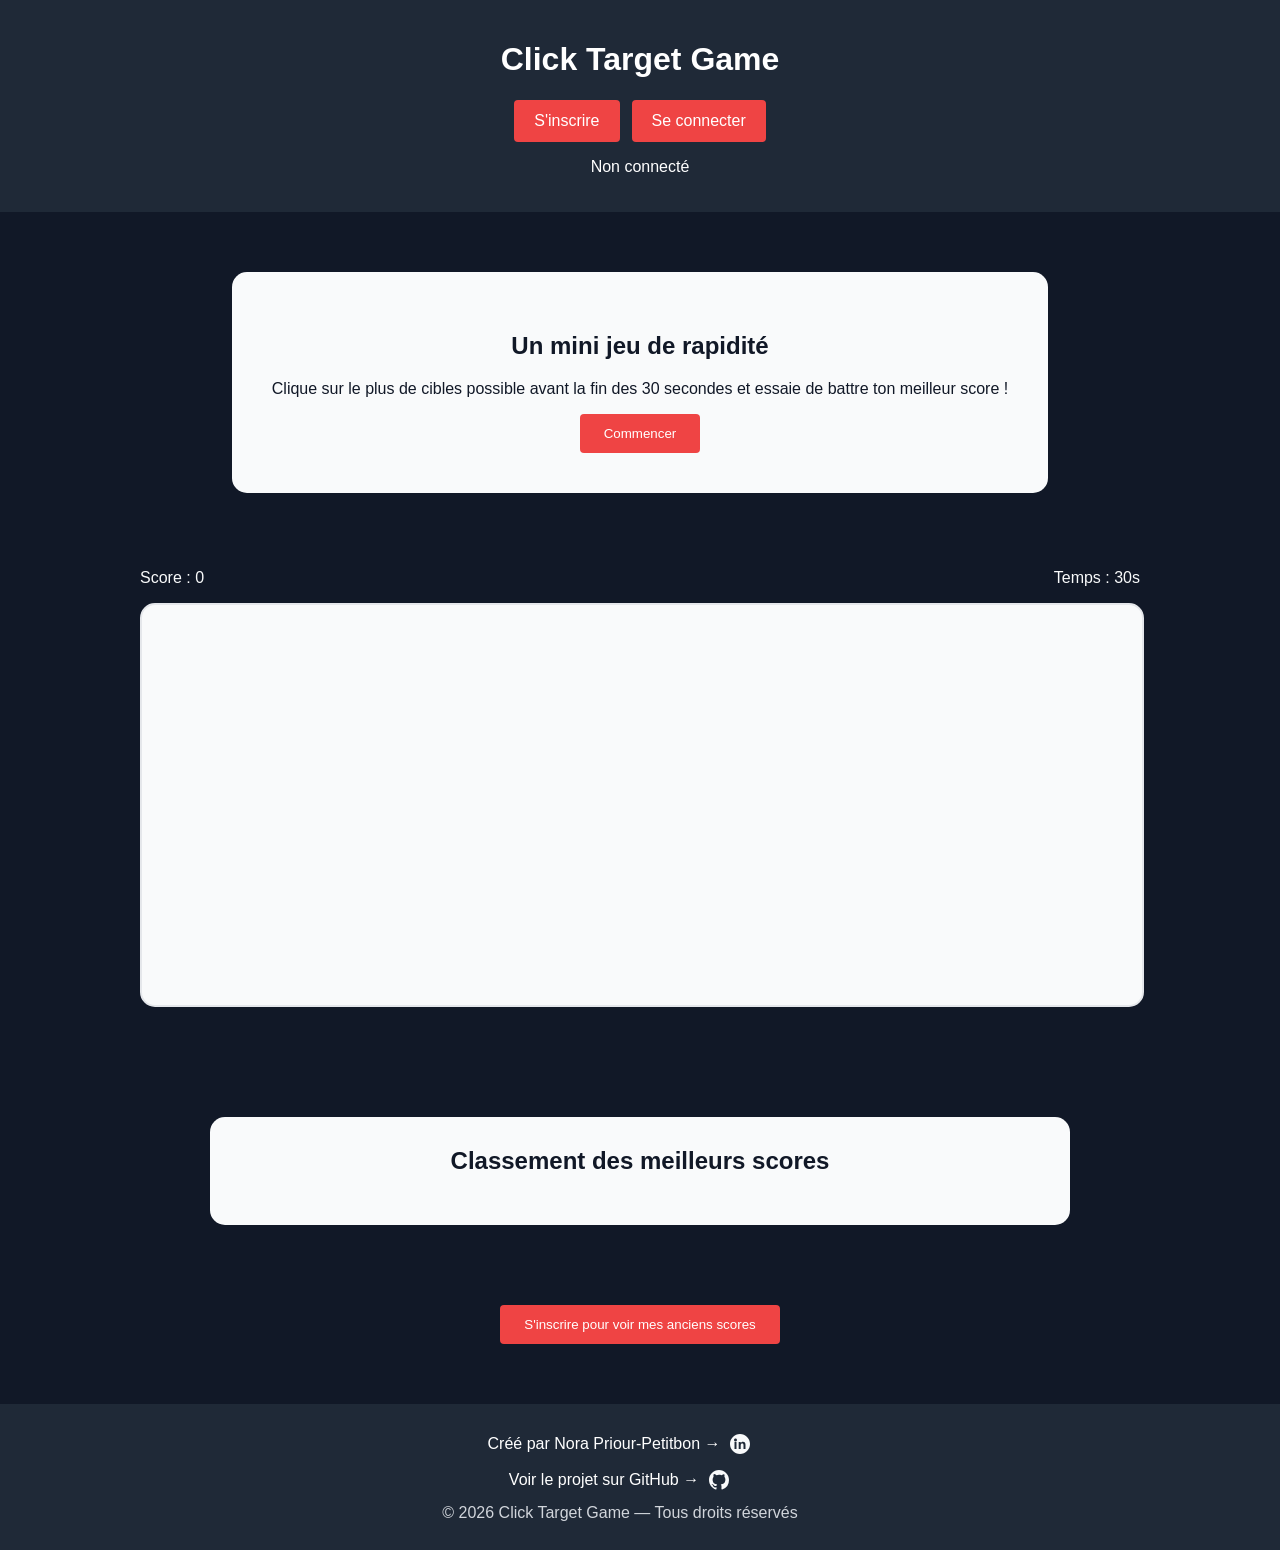
==== backend/src/main/resources/static/index.html @ 3c2b0c58 "feat: serve frontend from spring boot" ====
<!DOCTYPE html>
<html lang="fr">

<head>
    <meta charset="UTF-8">
    <meta name="viewport" content="width=device-width, initial-scale=1.0">
    <link rel="stylesheet" href="style.css">
    <title>Click Target Game</title>
</head>

<body>
    <header>
        <h1>Click Target Game</h1>
        <div class="auth-links">
            <a id="register-link" href="register.html" class="btn">S'inscrire</a>
            <a id="login-link" href="login.html" class="btn">Se connecter</a>
        </div>
        <p id="user-status"></p>
        <button id="logout-btn" type="button">Se déconnecter</button>
    </header>

    <main>
        <section class="hero">
            <h2>Un mini jeu de rapidité</h2>
            <p>Clique sur le plus de cibles possible avant la fin des 30 secondes et essaie de battre ton meilleur score !</p>
            <button id="start-btn" type="button">Commencer</button>
        </section>

        <section class="game">
            <div class="game-info">
                <p>Score : <span id="score">0</span></p>
                <p>Temps : <span id="timer">30</span>s</p>
            </div>
            <div class="game-area">
            </div>
        </section>

        <section class="leaderboard">
            <h2>Classement des meilleurs scores</h2>
            <ul id="leaderboard-list"></ul>
        </section>

        <section class="history">
            <h2 id="history-title"></h2>
            <button id="history-btn" type="button"></button>
            <ul id="score-history"></ul>
        </section>
    </main>

    <footer class="footer">
        <div class="footer-links">
            <div class="footer-link">
                <span class="footer-link-text">Créé par Nora Priour-Petitbon →</span>
                <a href="https://www.linkedin.com/in/nora-priour-petitbon" target="_blank" rel="noopener noreferrer"
                    aria-label="Profil LinkedIn de Nora Priour-Petitbon">
                    <svg height="24" width="24" viewBox="0 0 24 24" fill="currentColor"
                        xmlns="http://www.w3.org/2000/svg">
                        <path
                            d="M12 2C6.48 2 2 6.48 2 12s4.48 10 10 10 10-4.48 10-10S17.52 2 12 2zm-3.5 15h-2v-7h2v7zM7.5 9.5c-.83 0-1.5-.67-1.5-1.5S6.67 6.5 7.5 6.5 9 7.17 9 8s-.67 1.5-1.5 1.5zM17.5 17h-2v-3.8c0-.9-.3-1.6-1.3-1.6-.9 0-1.5.7-1.5 1.6V17h-2V10h2v1c.4-.6 1.2-1.3 2.3-1.3 1.7 0 2.5 1.1 2.5 3V17z" />
                    </svg>
                </a>
            </div>

            <div class="footer-link">
                <span class="footer-link-text">Voir le projet sur GitHub →</span>
                <a href="https://github.com/NoraPriour/click-target-game" target="_blank" rel="noopener noreferrer"
                    aria-label="Dépôt GitHub Click Target Game">
                    <svg height="24" width="24" viewBox="0 0 24 24" fill="currentColor"
                        xmlns="http://www.w3.org/2000/svg">
                        <path
                            d="M12 2C6.477 2 2 6.477 2 12c0 4.418 2.865 8.166 6.839 9.489.5.092.682-.217.682-.483 0-.237-.009-.868-.014-1.703-2.782.603-3.369-1.342-3.369-1.342-.455-1.158-1.11-1.466-1.11-1.466-.908-.62.069-.607.069-.607 1.004.07 1.532 1.031 1.532 1.031.892 1.529 2.341 1.087 2.91.831.091-.647.35-1.087.636-1.337-2.22-.253-4.555-1.11-4.555-4.938 0-1.091.39-1.984 1.029-2.682-.103-.253-.446-1.27.098-2.647 0 0 .84-.269 2.75 1.025A9.564 9.564 0 0 1 12 6.844c.85.004 1.705.115 2.504.337 1.909-1.294 2.748-1.025 2.748-1.025.546 1.377.202 2.394.1 2.647.64.698 1.028 1.591 1.028 2.682 0 3.838-2.338 4.683-4.566 4.931.359.309.678.92.678 1.855 0 1.337-.012 2.415-.012 2.743 0 .268.18.579.688.481A10.001 10.001 0 0 0 22 12c0-5.523-4.477-10-10-10z" />
                    </svg>
                </a>
            </div>
        </div>

        <p>&copy; 2026 Click Target Game — Tous droits réservés</p>
    </footer>
    <script src="script.js" defer></script>
</body>

</html>
---- backend/src/main/resources/static/style.css ----
body {
    display: flex;
    flex-direction: column;
    font-family: Arial, sans-serif;
    margin: 0;
    padding: 0;
    background-color: #111827;
    color: #f9fafb;
    justify-content: center;
}

header {
    background-color: #1f2937;
    color: white;
    padding: 20px;
    text-align: center;
}

.auth-links {
    display: flex;
    justify-content: center;
    gap: 12px;
    margin-top: 20px;
}

.auth-links a {
    background-color: #ef4444;
    color: white;
    text-decoration: none;
    padding: 12px 20px;
    border-radius: 4px;
}

.auth-links a:hover {
    background-color: #dc2626;
}

main {
    width: 100%;
    max-width: 1000px;
    margin: 0 auto;
    padding: 60px 20px;
    display: flex;
    flex-direction: column;
    gap: 60px;
}

.hero {
    background-color: #f9fafb;
    color: #111827;
    padding: 40px;
    text-align: center;
    max-width: 800px;
    margin: 0 auto;
    border-radius: 15px;
}

button {
    background-color: #ef4444;
    color: white;
    border: none;
    padding: 12px 24px;
    cursor: pointer;
    border-radius: 4px;
}

button:hover {
    background-color: #dc2626;
}

.game {
    max-width: 1000px;
    margin: 0 auto 50px;
    width: 100%;
}

.game-info {
    display: flex;
    justify-content: space-between;
}

.game-area {
    display: flex;
    width: 100%;
    height: 400px;
    background-color: #f9fafb;
    border-radius: 15px;
    border: 2px solid #e5e7eb;
    position: relative;
}

.game-over {
    justify-content: center;
    align-items: center;
    background-color: rgba(0, 0, 0, 0.2);
    color: white;
}

.game-over h2 {
    font-size: 30px;
}

#target {
    width: 60px;
    height: 60px;
    border-radius: 50%;
    position: absolute;
    top: 50%;
    left: 50%;
    border: 3px solid #111827;
    background:
        radial-gradient(circle, #111827 0 8px, transparent 9px),
        radial-gradient(circle, #f9fafb 0 18px, transparent 19px),
        radial-gradient(circle, #ef4444 0 30px);
    box-shadow: 0 6px 16px rgba(0, 0, 0, 0.25);
    transition: transform 0.1s ease, box-shadow 0.1s ease;
}

#target:hover {
    transform: scale(1.08);
}

.footer {
    background-color: #1f2937;
    color: white;
    padding: 28px 20px;
    text-align: center;
    margin-top: auto;
    width: 100%;
    align-self: flex-end;
    display: flex;
    flex-direction: column;
    align-items: center;
    gap: 12px;
}

.footer-links {
    display: flex;
    flex-direction: column;
    justify-content: center;
    align-items: center;
    gap: 12px;
}

.footer-link {
    display: flex;
    align-items: center;
    gap: 8px;
}

.footer-link a {
    color: #f9fafb;
    display: flex;
}

.footer-link a:hover {
    color: #ef4444;
}

.footer p {
    margin: 0;
    color: #d1d5db;
}

.auth-page {
    min-height: 80vh;
    display: flex;
    justify-content: center;
    align-items: center;
}

.auth-card {
    background-color: #f9fafb;
    color: #111827;
    padding: 40px;
    border-radius: 15px;
    width: 100%;
    max-width: 400px;
    text-align: center;
}

.auth-card form {
    display: flex;
    flex-direction: column;
    gap: 12px;
}

.auth-card input {
    padding: 12px;
    border: 1px solid #d1d5db;
    border-radius: 4px;
}

.success {
    color: #16a34a;
}

.error {
    color: #dc2626;
}

.leaderboard {
    background-color: #f9fafb;
    color: #111827;
    max-width: 800px;
    margin: 0 auto;
    width: 100%;
    padding: 30px;
    border-radius: 15px;
    text-align: center;
}

.history {
    max-width: 800px;
    margin: 0 auto;
    width: 100%;
    text-align: center;
}

.history.is-open {
    background-color: #f9fafb;
    color: #111827;
    padding: 30px;
    border-radius: 15px;
}

.leaderboard h2,
.history h2 {
    margin-top: 0;
    margin-bottom: 20px;
}

.leaderboard ul,
.history ul {
    list-style: none;
    padding: 0;
    margin: 0;
}

.leaderboard li,
.history li {
    background-color: #e5e7eb;
    margin-bottom: 10px;
    padding: 12px;
    border-radius: 4px;
}

.score-row {
    display: flex;
    justify-content: space-between;
    align-items: center;
    gap: 16px;
}

.score-row span {
    flex: 1;
}

.score-row span:first-child {
    text-align: left;
}

.score-row span:nth-child(2) {
    text-align: center;
    font-weight: bold;
}

.score-row span:last-child {
    text-align: right;
}

.countdown {
    margin: auto;
    font-size: 80px;
    font-weight: bold;
    color: #ef4444;
}

.game-over-content {
    margin: auto;
    text-align: center;
}
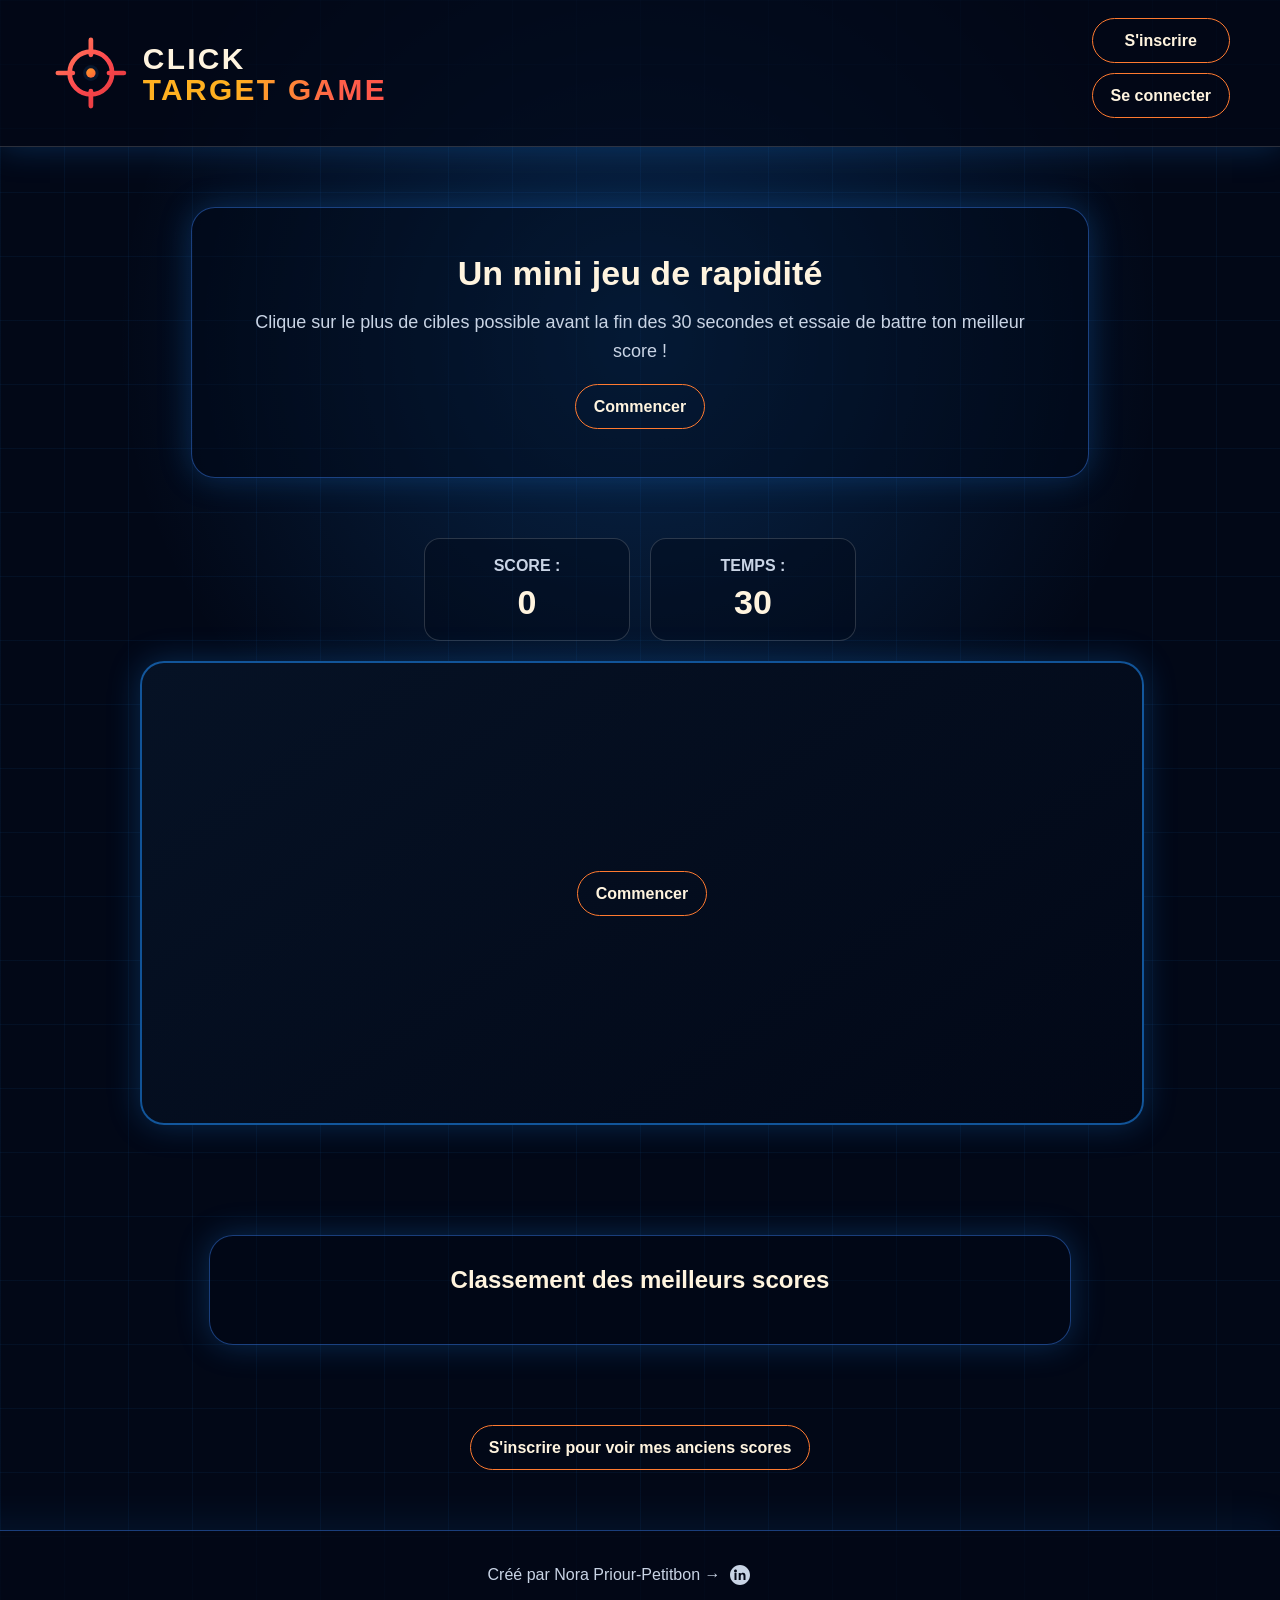
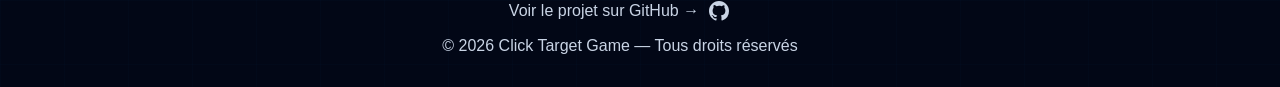
==== commit fb27a69b: "style: refresh game interface" ====
--- a/backend/src/main/resources/static/index.html
+++ b/backend/src/main/resources/static/index.html
@@ -10,28 +10,38 @@
 
 <body>
     <header>
-        <h1>Click Target Game</h1>
-        <div class="auth-links">
-            <a id="register-link" href="register.html" class="btn">S'inscrire</a>
-            <a id="login-link" href="login.html" class="btn">Se connecter</a>
+        <div class="header-content">
+            <h1 class="site-title">
+                <img class="title-logo" src="assets/title-logo.svg" alt="Click Target Game">
+            </h1>
+            <div class="header-actions">
+                <div class="auth-links">
+                    <a id="register-link" href="register.html" class="button">S'inscrire</a>
+                    <a id="login-link" href="login.html" class="button">Se connecter</a>
+                </div>
+                <div class="session-actions">
+                    <p id="user-status"></p>
+                    <button id="logout-button" type="button">Se déconnecter</button>
+                </div>
+            </div>
         </div>
-        <p id="user-status"></p>
-        <button id="logout-btn" type="button">Se déconnecter</button>
     </header>
 
     <main>
         <section class="hero">
             <h2>Un mini jeu de rapidité</h2>
-            <p>Clique sur le plus de cibles possible avant la fin des 30 secondes et essaie de battre ton meilleur score !</p>
-            <button id="start-btn" type="button">Commencer</button>
+            <p>Clique sur le plus de cibles possible avant la fin des 30 secondes et essaie de battre ton meilleur score
+                !</p>
+            <button id="start-button" type="button">Commencer</button>
         </section>
 
         <section class="game">
             <div class="game-info">
                 <p>Score : <span id="score">0</span></p>
-                <p>Temps : <span id="timer">30</span>s</p>
+                <p>Temps : <span id="timer">30</span></p>
             </div>
             <div class="game-area">
+                <button id="game-area-start-button" type="button">Commencer</button>
             </div>
         </section>
 
@@ -41,8 +51,15 @@
         </section>
 
         <section class="history">
+            <div class="history-sort">
+                <label for="history-sort">Trier par :</label>
+                <select id="history-sort">
+                    <option value="date">Date</option>
+                    <option value="score">Meilleur score</option>
+                </select>
+            </div>
             <h2 id="history-title"></h2>
-            <button id="history-btn" type="button"></button>
+            <button id="history-button" type="button"></button>
             <ul id="score-history"></ul>
         </section>
     </main>
@@ -76,7 +93,8 @@
 
         <p>&copy; 2026 Click Target Game — Tous droits réservés</p>
     </footer>
+    <script src="csrf.js" defer></script>
     <script src="script.js" defer></script>
 </body>
 
-</html>
+</html>
--- a/backend/src/main/resources/static/style.css
+++ b/backend/src/main/resources/static/style.css
@@ -1,38 +1,120 @@
+:root {
+    --color-bg: #020817;
+    --color-surface: #07162c;
+    --color-surface-light: #0b2242;
+    --color-border: rgba(59, 130, 246, 0.45);
+    --color-border-warm: rgba(255, 122, 48, 0.75);
+    --color-text: #fff4df;
+    --color-muted: #c9d4e5;
+    --color-blue: #1e90ff;
+    --color-orange-light: #ff890c;
+    --color-orange: #ff7a30;
+    --color-red: #ff3f46;
+    --color-red-dark: #851010;
+    --shadow-blue: 0 0 32px rgba(30, 144, 255, 0.25);
+    --shadow-orange: 0 0 32px rgba(255, 91, 48, 0.35);
+    --radius-lg: 24px;
+    --radius-md: 16px;
+    --radius-sm: 12px;
+}
+
 body {
     display: flex;
     flex-direction: column;
+    min-height: 100vh;
     font-family: Arial, sans-serif;
     margin: 0;
     padding: 0;
-    background-color: #111827;
-    color: #f9fafb;
-    justify-content: center;
+    color: var(--color-text);
+    background:
+        linear-gradient(rgba(30, 144, 255, 0.06) 1px, transparent 1px),
+        linear-gradient(90deg, rgba(30, 144, 255, 0.06) 1px, transparent 1px),
+        radial-gradient(circle at 50% 20%, rgba(30, 144, 255, 0.22), transparent 35%),
+        var(--color-bg);
+    background-size: 64px 64px, 64px 64px, auto, auto;
+}
+
+button,
+.button {
+    font-family: inherit;
+    font-size: 16px;
+    line-height: 1.2;
+    color: var(--color-text);
+    background: transparent;
+    text-decoration: none;
+    padding: 12px 18px;
+    border-radius: 999px;
+    border: 1px solid var(--color-orange);
+    font-weight: 700;
+    box-shadow: none;
+    text-transform: none;
+    letter-spacing: normal;
+    text-align: center;
+    cursor: pointer;
+    transition: color 0.15s ease, border-color 0.15s ease, background 0.15s ease;
+}
+
+button:hover,
+.button:hover {
+    color: var(--color-orange);
+    border-color: var(--color-border-warm);
+    background: rgba(255, 122, 48, 0.08);
+}
+
+#logout-button {
+    display: none;
 }
 
 header {
-    background-color: #1f2937;
-    color: white;
-    padding: 20px;
-    text-align: center;
-}
-
-.auth-links {
-    display: flex;
-    justify-content: center;
-    gap: 12px;
-    margin-top: 20px;
-}
-
-.auth-links a {
-    background-color: #ef4444;
-    color: white;
-    text-decoration: none;
-    padding: 12px 20px;
-    border-radius: 4px;
-}
-
-.auth-links a:hover {
-    background-color: #dc2626;
+    width: 100%;
+    background-color: rgba(2, 8, 23, 0.72);
+    color: var(--color-text);
+    border-bottom: 1px solid rgba(255, 255, 255, 0.16);
+    box-shadow: var(--shadow-blue);
+}
+
+.header-content {
+    width: min(1180px, calc(100% - 40px));
+    margin: 0 auto;
+    padding: 18px 0;
+    display: grid;
+    grid-template-columns: auto auto;
+    justify-content: space-between;
+    align-items: center;
+    gap: 24px;
+}
+
+.site-title {
+    margin: 0;
+}
+
+.title-logo {
+    display: block;
+    width: min(440px, 55vw);
+    height: auto;
+}
+
+.header-actions {
+    justify-self: end;
+    display: flex;
+    flex-direction: column;
+    align-items: stretch;
+    gap: 10px;
+}
+
+.auth-links,
+.session-actions {
+    display: flex;
+    flex-direction: column;
+    align-items: stretch;
+    gap: 10px;
+}
+
+#user-status {
+    margin: 0;
+    color: var(--color-muted);
+    font-weight: 700;
+    text-align: center;
 }
 
 main {
@@ -46,26 +128,29 @@
 }
 
 .hero {
-    background-color: #f9fafb;
-    color: #111827;
-    padding: 40px;
+    background-color: rgba(2, 8, 23, 0.4);
+    color: var(--color-text);
+    padding: 48px;
     text-align: center;
     max-width: 800px;
     margin: 0 auto;
-    border-radius: 15px;
-}
-
-button {
-    background-color: #ef4444;
-    color: white;
-    border: none;
-    padding: 12px 24px;
-    cursor: pointer;
-    border-radius: 4px;
-}
-
-button:hover {
-    background-color: #dc2626;
+    border-radius: var(--radius-lg);
+    border: 1px solid var(--color-border);
+    box-shadow: var(--shadow-blue);
+}
+
+.hero h2 {
+    margin-top: 0;
+    margin-bottom: 18px;
+    font-size: clamp(28px, 6vw, 34px);
+    line-height: 1;
+    color: var(--color-text);
+}
+
+.hero p {
+    color: var(--color-muted);
+    font-size: 18px;
+    line-height: 1.6;
 }
 
 .game {
@@ -76,17 +161,47 @@
 
 .game-info {
     display: flex;
-    justify-content: space-between;
+    justify-content: center;
+    gap: 20px;
+    margin-bottom: 20px;
+}
+
+.game-info p {
+    min-width: 160px;
+    margin: 0;
+    padding: 18px 22px;
+    background-color: rgba(2, 8, 23, 0.4);
+    border: 1px solid rgba(255, 255, 255, 0.16);
+    border-radius: var(--radius-md);
+    color: var(--color-muted);
+    text-align: center;
+    font-weight: 700;
+    text-transform: uppercase;
 }
 
 .game-area {
     display: flex;
     width: 100%;
-    height: 400px;
-    background-color: #f9fafb;
-    border-radius: 15px;
-    border: 2px solid #e5e7eb;
+    height: 460px;
+    background:
+        linear-gradient(145deg, #061225, #020817);
+    border-radius: var(--radius-lg);
+    border: 2px solid rgba(30, 144, 255, 0.55);
     position: relative;
+    overflow: hidden;
+    box-shadow: var(--shadow-blue);
+}
+
+#game-area-start-button {
+    margin: auto;
+}
+
+.game-info span {
+    display: block;
+    margin-top: 8px;
+    color: var(--color-text);
+    font-size: 34px;
+    font-weight: 900;
 }
 
 .game-over {
@@ -100,19 +215,41 @@
     font-size: 30px;
 }
 
+.game-over-content {
+    margin: auto;
+    text-align: center;
+    padding: 32px;
+    border-radius: var(--radius-lg);
+    background-color: rgba(2, 8, 23, 0.82);
+    border: 1px solid var(--color-border);
+    box-shadow: var(--shadow-blue);
+}
+
+.game-over-content p {
+    color: var(--color-muted);
+    font-size: 18px;
+}
+
+.game-over-actions {
+    display: flex;
+    flex-direction: column;
+    align-items: center;
+    gap: 12px;
+    margin-top: 20px;
+}
+
 #target {
-    width: 60px;
-    height: 60px;
+    padding: 0;
+    font-size: 0;
+    width: 68px;
+    height: 68px;
     border-radius: 50%;
     position: absolute;
     top: 50%;
     left: 50%;
-    border: 3px solid #111827;
-    background:
-        radial-gradient(circle, #111827 0 8px, transparent 9px),
-        radial-gradient(circle, #f9fafb 0 18px, transparent 19px),
-        radial-gradient(circle, #ef4444 0 30px);
-    box-shadow: 0 6px 16px rgba(0, 0, 0, 0.25);
+    border: none;
+    background: url("assets/target.svg") center / contain no-repeat;
+    box-shadow: none;
     transition: transform 0.1s ease, box-shadow 0.1s ease;
 }
 
@@ -121,9 +258,9 @@
 }
 
 .footer {
-    background-color: #1f2937;
-    color: white;
-    padding: 28px 20px;
+    background-color: rgba(2, 8, 23, 0.72);
+    color: var(--color-muted);
+    padding: 32px 20px;
     text-align: center;
     margin-top: auto;
     width: 100%;
@@ -131,17 +268,19 @@
     display: flex;
     flex-direction: column;
     align-items: center;
+    gap: 14px;
+    border-top: 1px solid var(--color-border);
+    box-shadow: 0 -12px 32px rgba(30, 144, 255, 0.08);
+}
+
+.footer-links {
+    display: flex;
+    flex-direction: column;
+    justify-content: center;
+    align-items: center;
     gap: 12px;
 }
 
-.footer-links {
-    display: flex;
-    flex-direction: column;
-    justify-content: center;
-    align-items: center;
-    gap: 12px;
-}
-
 .footer-link {
     display: flex;
     align-items: center;
@@ -149,17 +288,19 @@
 }
 
 .footer-link a {
-    color: #f9fafb;
-    display: flex;
+    color: var(--color-muted);
+    display: flex;
+    transition: color 0.15s ease, filter 0.15s ease;
 }
 
 .footer-link a:hover {
-    color: #ef4444;
+    color: var(--color-orange);
+    filter: drop-shadow(0 0 8px rgba(255, 122, 48, 0.45));
 }
 
 .footer p {
     margin: 0;
-    color: #d1d5db;
+    color: var(--color-muted);
 }
 
 .auth-page {
@@ -170,43 +311,83 @@
 }
 
 .auth-card {
-    background-color: #f9fafb;
-    color: #111827;
-    padding: 40px;
-    border-radius: 15px;
-    width: 100%;
-    max-width: 400px;
-    text-align: center;
+    background-color: rgba(2, 8, 23, 0.72);
+    color: var(--color-text);
+    padding: 56px 44px;
+    border-radius: var(--radius-lg);
+    width: 100%;
+    max-width: 420px;
+    text-align: center;
+    border: 1px solid var(--color-border);
+    box-shadow: var(--shadow-blue);
+}
+
+.auth-card h1 {
+    margin-top: 0;
+    margin-bottom: 28px;
+    text-transform: uppercase;
+    letter-spacing: 0.06em;
+}
+
+.auth-card label {
+    text-align: left;
+    color: var(--color-muted);
+    font-weight: 700;
 }
 
 .auth-card form {
     display: flex;
     flex-direction: column;
-    gap: 12px;
+    gap: 16px;
 }
 
 .auth-card input {
-    padding: 12px;
-    border: 1px solid #d1d5db;
-    border-radius: 4px;
+    padding: 14px 16px;
+    border: 1px solid var(--color-border);
+    border-radius: 12px;
+    background: rgba(2, 8, 23, 0.72);
+    color: var(--color-text);
+    outline: none;
+}
+
+.auth-card input:focus {
+    border-color: var(--color-orange);
+    box-shadow: 0 0 18px rgba(255, 122, 48, 0.25);
+}
+
+.auth-card button {
+    margin-top: 20px;
+    margin-bottom: 20px;
+}
+
+.auth-card a {
+    color: var(--color-blue);
+    font-weight: 700;
+    text-decoration: none;
+}
+
+.auth-card a:hover {
+    color: var(--color-orange);
 }
 
 .success {
-    color: #16a34a;
+    color: #4ade80;
 }
 
 .error {
-    color: #dc2626;
+    color: #fb7185;
 }
 
 .leaderboard {
-    background-color: #f9fafb;
-    color: #111827;
+    background-color: rgba(2, 8, 23, 0.4);
+    color: var(--color-text);
     max-width: 800px;
     margin: 0 auto;
     width: 100%;
     padding: 30px;
-    border-radius: 15px;
+    border-radius: var(--radius-lg);
+    border: 1px solid var(--color-border);
+    box-shadow: var(--shadow-blue);
     text-align: center;
 }
 
@@ -218,10 +399,27 @@
 }
 
 .history.is-open {
-    background-color: #f9fafb;
-    color: #111827;
+    background-color: rgba(2, 8, 23, 0.4);
+    color: var(--color-text);
     padding: 30px;
-    border-radius: 15px;
+    border-radius: var(--radius-lg);
+    border: 1px solid var(--color-border);
+    box-shadow: var(--shadow-blue);
+}
+
+.history-sort {
+    margin-bottom: 20px;
+    color: var(--color-muted);
+    font-weight: 700;
+}
+
+.history-sort select {
+    margin-left: 8px;
+    padding: 8px 12px;
+    border-radius: 999px;
+    border: 1px solid var(--color-border);
+    background-color: rgba(2, 8, 23, 0.72);
+    color: var(--color-text);
 }
 
 .leaderboard h2,
@@ -239,10 +437,11 @@
 
 .leaderboard li,
 .history li {
-    background-color: #e5e7eb;
+    background: rgba(2, 8, 23, 0.72);
+    border: 1px solid rgba(59, 130, 246, 0.25);
     margin-bottom: 10px;
     padding: 12px;
-    border-radius: 4px;
+    border-radius: var(--radius-sm);
 }
 
 .score-row {
@@ -269,14 +468,48 @@
     text-align: right;
 }
 
-.countdown {
+.countdown-sequence {
     margin: auto;
+    position: relative;
+    width: 120px;
+    height: 120px;
+}
+
+.countdown-sequence span {
+    position: absolute;
+    inset: 0;
+    display: grid;
+    place-items: center;
+    color: var(--color-text);
     font-size: 80px;
-    font-weight: bold;
-    color: #ef4444;
-}
-
-.game-over-content {
-    margin: auto;
-    text-align: center;
-}
+    font-weight: 900;
+    line-height: 1;
+    opacity: 0;
+    text-shadow: 0 0 24px rgba(255, 122, 48, 0.65);
+    animation: countdown-pop var(--countdown-step-duration) ease-out forwards;
+}
+
+.countdown-sequence span:nth-child(2) {
+    animation-delay: var(--countdown-second-delay);
+}
+
+.countdown-sequence span:nth-child(3) {
+    animation-delay: var(--countdown-third-delay);
+}
+
+@keyframes countdown-pop {
+    0% {
+        opacity: 0;
+        transform: scale(0.5);
+    }
+
+    50% {
+        opacity: 1;
+        transform: scale(1);
+    }
+
+    100% {
+        opacity: 0;
+        transform: scale(2);
+    }
+}
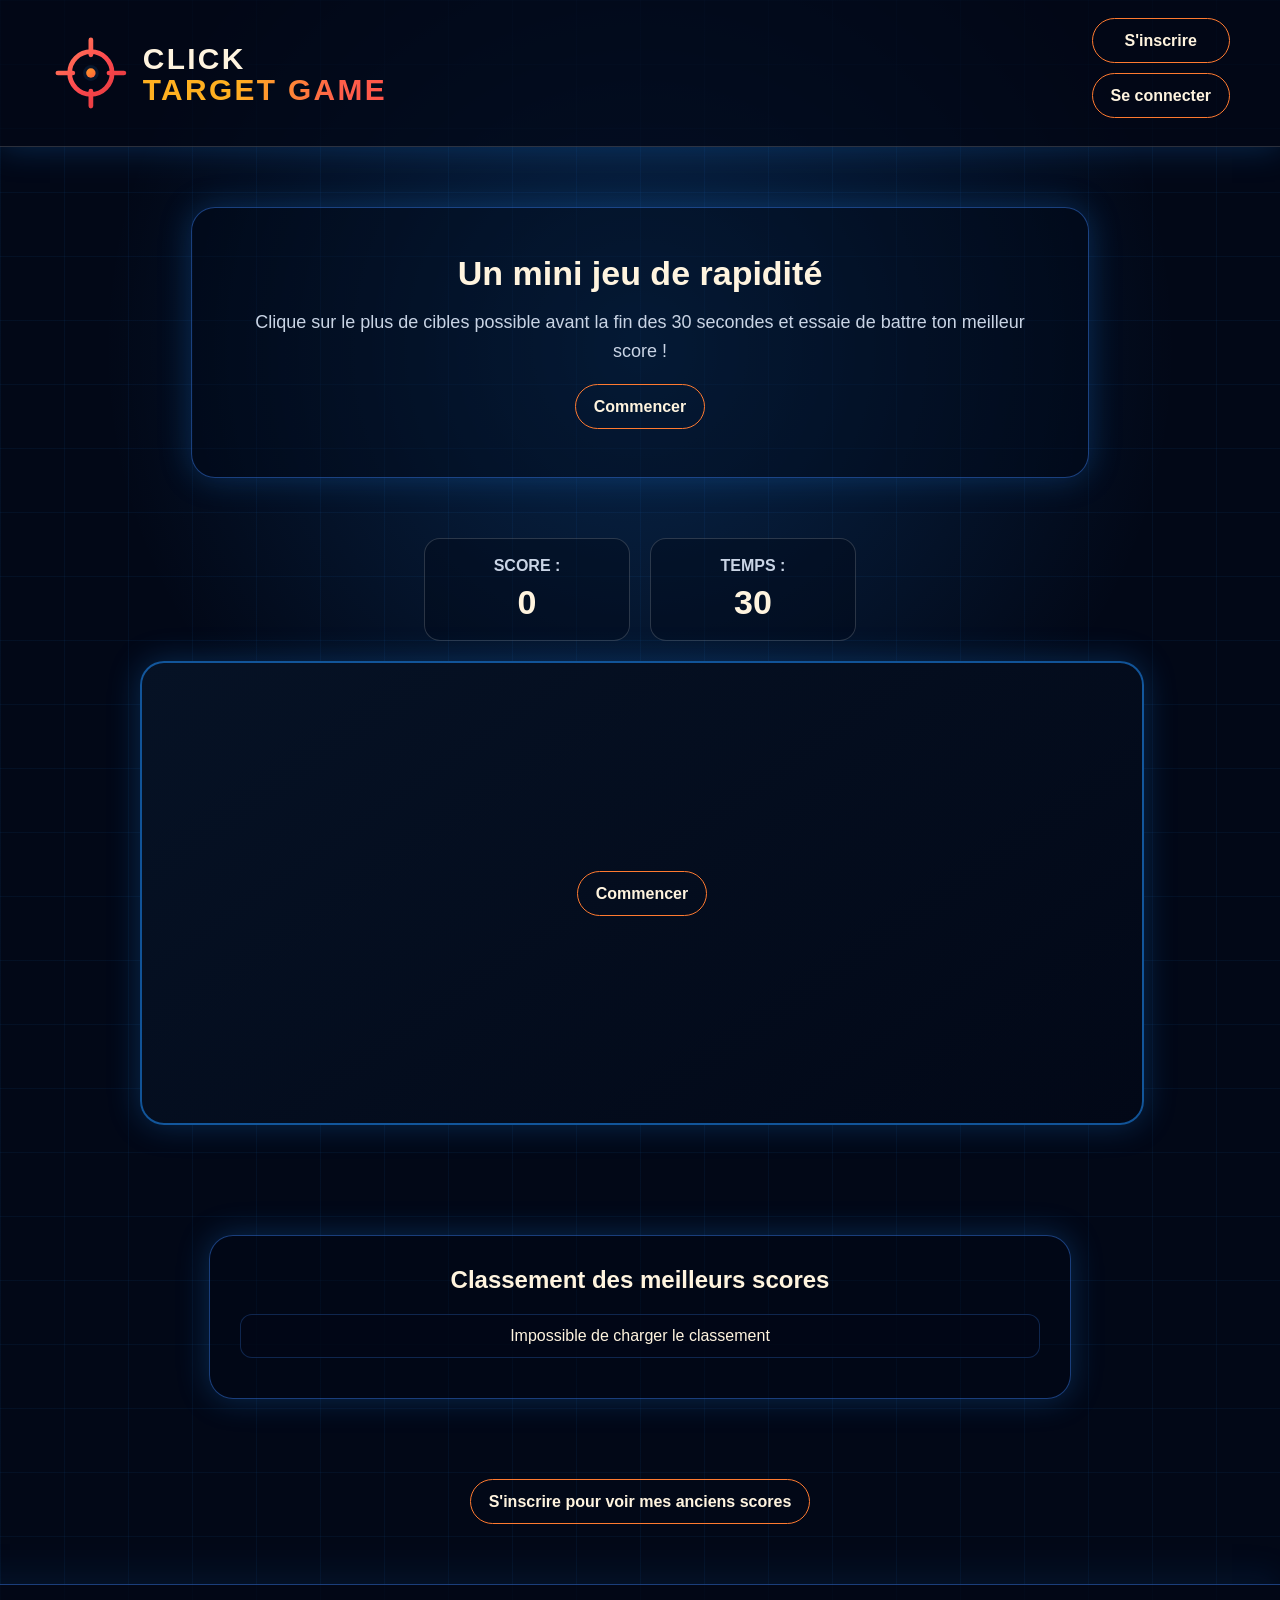
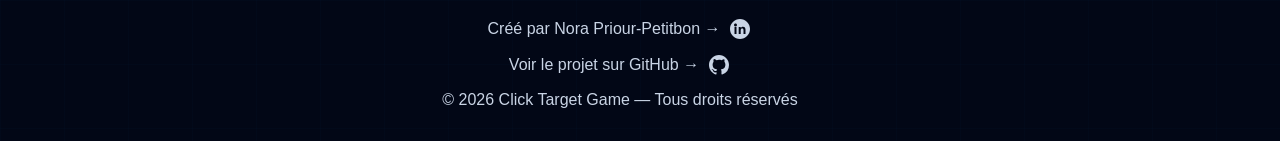
==== commit 3685d4ec: "feat: improve auth responses and score history pagination" ====
--- a/backend/src/main/resources/static/index.html
+++ b/backend/src/main/resources/static/index.html
@@ -61,6 +61,7 @@
             <h2 id="history-title"></h2>
             <button id="history-button" type="button"></button>
             <ul id="score-history"></ul>
+            <button id="load-more-history-button" type="button">Voir 20 scores de plus</button>
         </section>
     </main>
 
